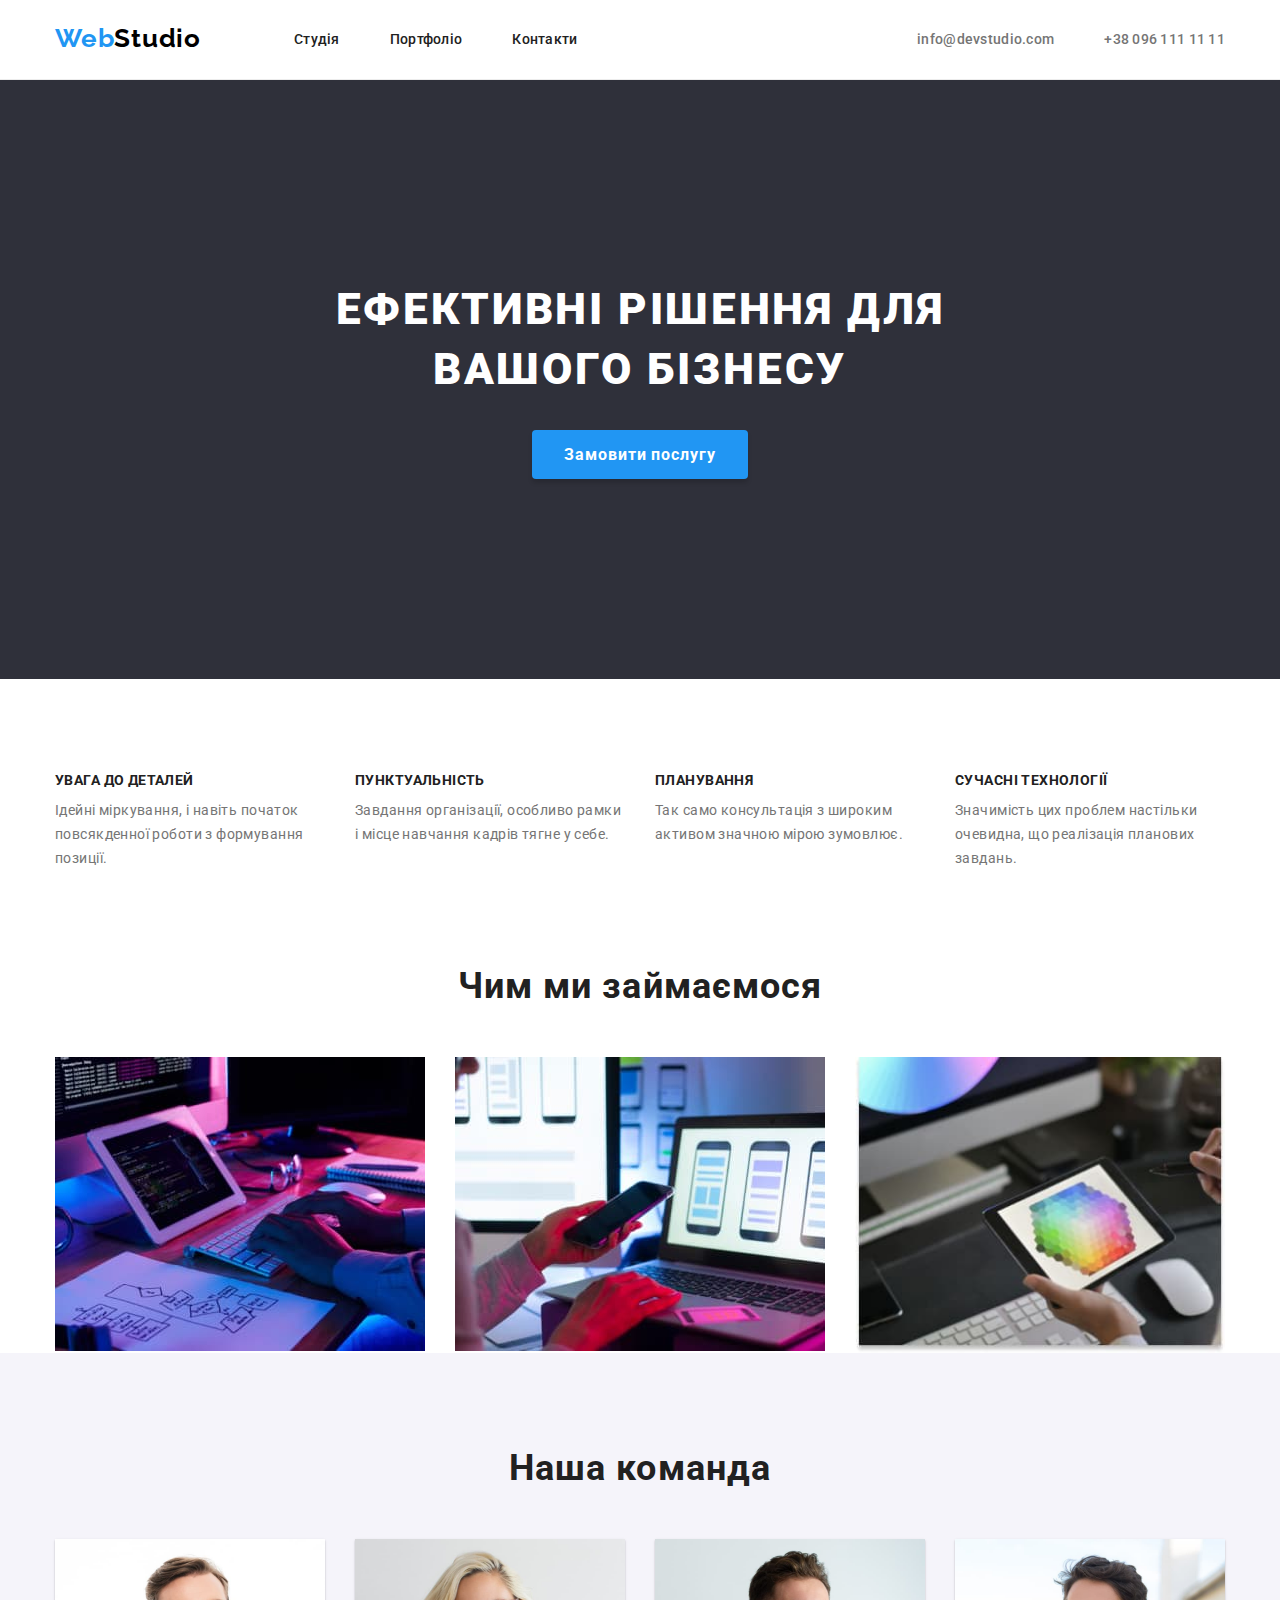
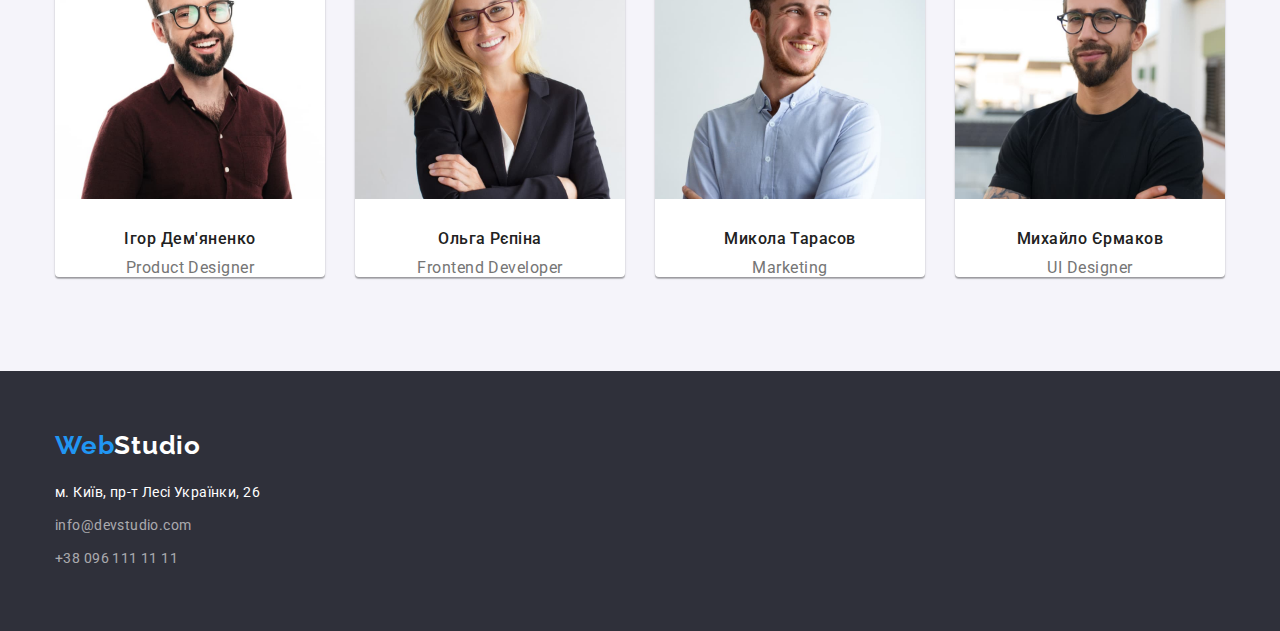
==== index.html @ a836609e "styling, adding shadows, using Flexbox" ====
<!DOCTYPE html>
<html lang="uk">
<head>
    <meta charset="UTF-8">
    <meta http-equiv="X-UA-Compatible" content="IE=edge">
    <meta name="viewport" content="width=device-width, initial-scale=1.0">
    <title>Студія</title> 
    <link rel="preconnect" href="https://fonts.googleapis.com">
    <link rel="preconnect" href="https://fonts.gstatic.com" crossorigin>
    <link href="https://fonts.googleapis.com/css2?family=Raleway:wght@700&family=Roboto:wght@400;500;700;900&display=swap"
        rel="stylesheet">
    <link rel="stylesheet" href="https://cdn.jsdelivr.net/npm/modern-normalize@1.1.0/modern-normalize.min.css">
    <link rel="stylesheet" href="./css/styles.css">

</head>
<body>
    <header class="main-header">
        <div class="container">
            <nav class="nav">           
                <a class="logo-text link" href="./index.html"><span class="logo-text-span">Web</span>Studio</a>
                <ul class="list menu-list1">
                    <li><a class="link menu-link" href="./index.html">Студія</a></li>
                    <li><a class="link menu-link" href="./portfolio.html">Портфоліо</a></li>
                    <li><a class="link menu-link" href="#contacts">Контакти</a></li>
                </ul>

                <ul class="list menu-list2">
                    <li><a class="link link-header" href="mailto:info@devstudio.com" target="_blank">info@devstudio.com</a></li>
                    <li><a class="link link-header" href="tel:+380961111111" target="_blank">+38 096 111 11 11</a></li>
                </ul>
            </nav>   
        </div>
    </header>

    <main>

        <section class="background-section">
            <div class="container">
                <h1 class="text-header">
                    Ефективні рішення для</br> вашого бізнесу
                </h1>
                <button class="btn-studio" type="button">Замовити послугу</button>
            </div>
        </section>

        <section>
            <div class="container section">
                <h2 class="visually-hidden">Наші особливоті</h2>
                <ul class="list peculiarities">
                    <li class="item">
                        <h3 class="text-headline">УВАГА ДО ДЕТАЛЕЙ</h3>
                        <p class="text-description">Ідейні міркування, і навіть початок повсякденної роботи з формування позиції.</p>
                    </li>

                    <li class="item">
                        <h3 class="text-headline">ПУНКТУАЛЬНІСТЬ</h3>
                        <p class="text-description">Завдання організації, особливо рамки і місце навчання кадрів тягне у себе.</p>
                    </li>

                    <li class="item">    
                        <h3 class="text-headline">ПЛАНУВАННЯ</h3>
                        <p class="text-description">Так само консультація з широким активом значною мірою зумовлює.</p>
                    </li>

                    <li class="item">
                        <h3 class="text-headline">СУЧАСНІ ТЕХНОЛОГІЇ</h3>
                        <p class="text-description">Значимість цих проблем настільки очевидна, що реалізація планових завдань.</p>
                    </li>
                </ul>
            </div>
        </section>

        <section>
            <div class="container section">
                <h2 class="text-h">Чим ми займаємося</h2>
                <ul class="list container-list"> 
                    <li><img class="img-what-does" src="./images/img-1.jpg" alt="процес програмування" width="370"></li>
                    <li><img class="img-what-does" src="./images/img-2.jpg" alt="ноутбук та телефон" width="370"></li>
                    <li><img class="img-what-does" src="./images/img-3.jpg" alt="планшет" width="370"></li>
                </ul>
            </div>
        </section>

        <section class="studio-section">
            <div class="container section">
                <h2 class="text-h">Наша команда</h2>
                <ul class="list studio-container">
                    <li class="block-content">
                            <img src="./images/section-team/img-s1.jpg" alt="фото Ігора Дем'яненка" width="270">
                            <h3 class="text-team-name">Ігор Дем'яненко</h3>
                            <p  class="text-profession">Product Designer</p>  
                    </li>

                    <li class="block-content">
                        <img src="./images/section-team/img-s2.jpg" alt="фото Ольги Рєпіний" width="270">
                        <h3 class="text-team-name">Ольга Рєпіна</h3>
                        <p  class="text-profession">Frontend Developer</p>
                    </li>

                    <li class="block-content">
                        <img src="./images/section-team/img-s3.jpg" alt="фото Миколи Тарасова" width="270">
                        <h3 class="text-team-name">Микола Тарасов</h3>
                        <p  class="text-profession">Marketing</p>
                    </li>

                    <li class="block-content">
                        <img src="./images/section-team/img-s4.jpg" alt="фото Михайла Єрмакова" width="270">
                        <h3 class="text-team-name">Михайло Єрмаков</h3>
                        <p  class="text-profession">UI Designer</p>
                    </li>
                </ul>
            </div>
        </section>
    </main>
    
    <footer class="foother">
        <div class="container foother-section">
            <a class="link logo-text" href="./index.html"><span class="logo-text-span">Web</span><span class="logo-text-span-dark">Studio</span></a>
            <address id="contacts">
                <ul class="list foother-list">
                    <li><a class="address-text link" href="https://goo.gl/maps/6DqwWdedDpS3PxJS8" 
                            target="_blank" 
                            rel="noopener noreferrer nofollow">
                            м. Київ, пр-т Лесі Українки, 26
                        </a>
                    </li>
                    <li><a class="link contacts-text" href="mailto:info@devstudio.com" target="_blank">info@devstudio.com</a></li>
                    <li><a class="link contacts-text" href="tel:+380961111111" target="_blank">+38 096 111 11 11</a></li>
                </ul>
            </address>
        </div>
    </footer>

</body>
</html>
---- css/styles.css ----
/* global variables */
:root{
    --barand-color: #2196F3 ;
}

/* normalize */
h1,
h2,
h3,
h4,
p {
    margin-top: 0;
    margin-bottom: 0;
}

ul,
ol {
    margin-top: 0;
    margin-bottom: 0;
    padding-left: 0;
}


.link{
    text-decoration: none;
}

.list{
    list-style: none;
}

img{
    display: block;
    max-width: 100%;
}

button {
    cursor: pointer;
}

body{
    background-color: #fff;
    font-family: 'Roboto', 'Raleway', sans-serif;
    color: #212121;
}

.container {
    width: 1200px;
    margin-left: auto;
    margin-right: auto;
    padding-left: 15px;
    padding-right: 15px;
}

.section {
    padding-top: 94px;
}

/* HEDER */
.nav {
    display: flex;
    align-items: center;
}

.main-header {
    padding-top: 24px;
    padding-bottom: 25px;
    border-bottom: 1px solid #ECECEC;
}

.menu-list1 {
    column-gap: 50px;
    display: flex;
}
.menu-list2 {
    column-gap: 50px;
    display: flex;
    margin-left: auto;
}

.logo-text{
    margin-right: 93px;
    font-family: 'Raleway', sans-serif;
    font-weight: 700;
    font-size: 26px;
    line-height: 1,19;
    letter-spacing: 0.03em;
    color: #000;
}

.logo-text-span{
    color: var(--barand-color);
}

.menu-link{
    font-style: normal;
    font-weight: 500;
    font-size: 14px;
    line-height: 1.14;
    letter-spacing: 0.02em;
    color: #212121;
}

.menu-link:hover,
.menu-link:focus,
.link-header:hover,
.link-header:focus{
    color: var(--barand-color);
}

.link-header{
    font-weight: 500;
    font-size: 14px;
    line-height: 1.14;
    letter-spacing: 0.02em;
    color: #757575;
}



.text-header{
    font-weight: 900;
    font-size: 44px;
    line-height: 1.36;
    text-align: center;
    letter-spacing: 0.06em;
    text-transform: uppercase;
    color: #FFFFFF;
}

.btn-studio{
    margin-top: 30px;
    margin-left: auto;
    margin-right: auto;
    padding: 10px 32px;
    border: transparent;
    font-weight: 700;
    font-size: 16px;
    line-height: 1.87;
    display: flex;
    align-items: center;
    text-align: center;
    letter-spacing: 0.06em;
    color: #FFF;
    background-color: var(--barand-color); 
    box-shadow: 0px 4px 4px rgba(0, 0, 0, 0.15);
    border-radius: 4px;
}

.btn-studio:hover,
.btn-studio:focus{
    background-color: #188CE8;
}

.background-section{
    background-color: #2F303A;
    padding-top: 200px;
    padding-bottom: 200px;
}

 /* peculiarities */

.peculiarities {
    display: flex;
    flex-wrap: wrap;
    column-gap: 30px
  }

.peculiarities > .item {
    flex-basis: calc((100% - 90px) / 4);
}


.text-headline{
    margin-bottom: 10px;
    font-weight: 700;
    font-size: 14px;
    line-height: 1.14;
    letter-spacing: 0.03em;
    text-transform: uppercase;
}

.visually-hidden{
    position: absolute;
    white-space: nowrap;
    width: 1px;
    height: 1px;
    overflow: hidden;
    border: 0;
    padding: 0;
    clip: rect(0 0 0 0);
    clip-path: inset(50%);
    margin: -1px;
}

.text-description{
    font-weight: 400;
    font-size: 14px;
    line-height: 1.71;
    letter-spacing: 0.03em;
    color: #757575;
}

.container-list {
    display: flex;
    flex-wrap: wrap;
    gap: 30px
}

.text-h{
    margin-bottom: 50px;
    font-weight: 700;
    font-size: 36px;
    line-height: 1.17;
    text-align: center;
    letter-spacing: 0.03em;
}

.studio-section{
    padding-bottom: 94px;
    background-color: #F5F4FA;
}

.studio-container {
    display: flex;
    flex-wrap: wrap;
    gap: 30px;
}

.text-team-name{
    margin-top: 30px;
    font-weight: 500;
    font-size: 16px;
    line-height: 1.19;
    text-align: center;
    letter-spacing: 0.03em;
}

.text-profession{
    margin-top: 10px;
    font-weight: 400;
    font-size: 16px;
    line-height: 1.19;
    text-align: center;
    letter-spacing: 0.03em;
    color: #757575;
}


.block-content{
    flex-basis: calc((100% - 90px) / 4);
    background-color: #fff;
    box-shadow: 0px 1px 3px rgba(0, 0, 0, 0.12), 0px 1px 1px rgba(0, 0, 0, 0.14), 0px 2px 1px rgba(0, 0, 0, 0.2);
    border-radius: 0px 0px 4px 4px;
}

.foother{
    background-color: #2F303A;
}

.foother-section {
    padding-top: 60px;
    padding-bottom: 60px;
    display: flex;
    flex-direction: column;
}

.foother-section > .logo-text {
    margin-bottom: 20px;
}

.foother-list {
    display: flex;
    flex-direction: column;
    gap: 9px;
}

.logo-text-span-dark{
    color: #fff;
}

.address-text{
    font-style: normal;
    font-weight: 400;
    font-size: 14px;
    line-height: 1.71;
    letter-spacing: 0.03em;
    color: #FFFFFF;
}

.contacts-text{
    font-style: normal;
    font-weight: 400;
    font-size: 14px;
    line-height: 1.71;
    letter-spacing: 0.03em;
    color: rgba(255, 255, 255, 0.6);
}

.contacts-text:hover,
.contacts-text:focus,
.address-text:hover,
.address-text:focus{
    color: var(--barand-color);
}

.btn{
    padding: 6px 22px;
    border: transparent;
    font-weight: 500;
    font-size: 16px;
    line-height: 1.625;
    text-align: center;
    letter-spacing: 0.03em;
    color: #212121;
    background-color: #F5F4FA; 
    border-radius: 4px;
}

.btn:hover,
.btn:focus{
    color: #fff;
    background-color: var(--barand-color);
    box-shadow: 0px 3px 1px rgba(0, 0, 0, 0.1), 0px 1px 2px rgba(0, 0, 0, 0.08), 0px 2px 2px rgba(0, 0, 0, 0.12);
}

.btn-list {
    display: flex;
    justify-content: center;
    gap: 8px;
}

.btn-container {
    margin-bottom: 50px;
}

.box-content{
    flex-basis: calc((100% - 60px) / 3);
    background-color: #fff;
    /* border: 1px solid #EEEEEE; */
}

.carst-box {
    display: flex;
    flex-wrap: wrap;
    gap: 30px;
}

.h-box{
    margin-bottom: 4px;

    font-weight: 700;
    font-size: 18px;
    line-height: 2;
    letter-spacing: 0.06em;
}

.text-box{
    
    font-weight: 400;
    font-size: 16px;
    line-height: 1.87;
    letter-spacing: 0.03em;
    color: #757575;
}

.section-csrts {
    padding-top: 92px;
    padding-bottom: 96px;
}

.box-content-text {
    padding-top: 20px;
    padding-left: 24px;
    padding-right: 24px;
    padding-bottom: 20px;

    border: 1px solid #EEEEEE;
    border-top: 0;
}
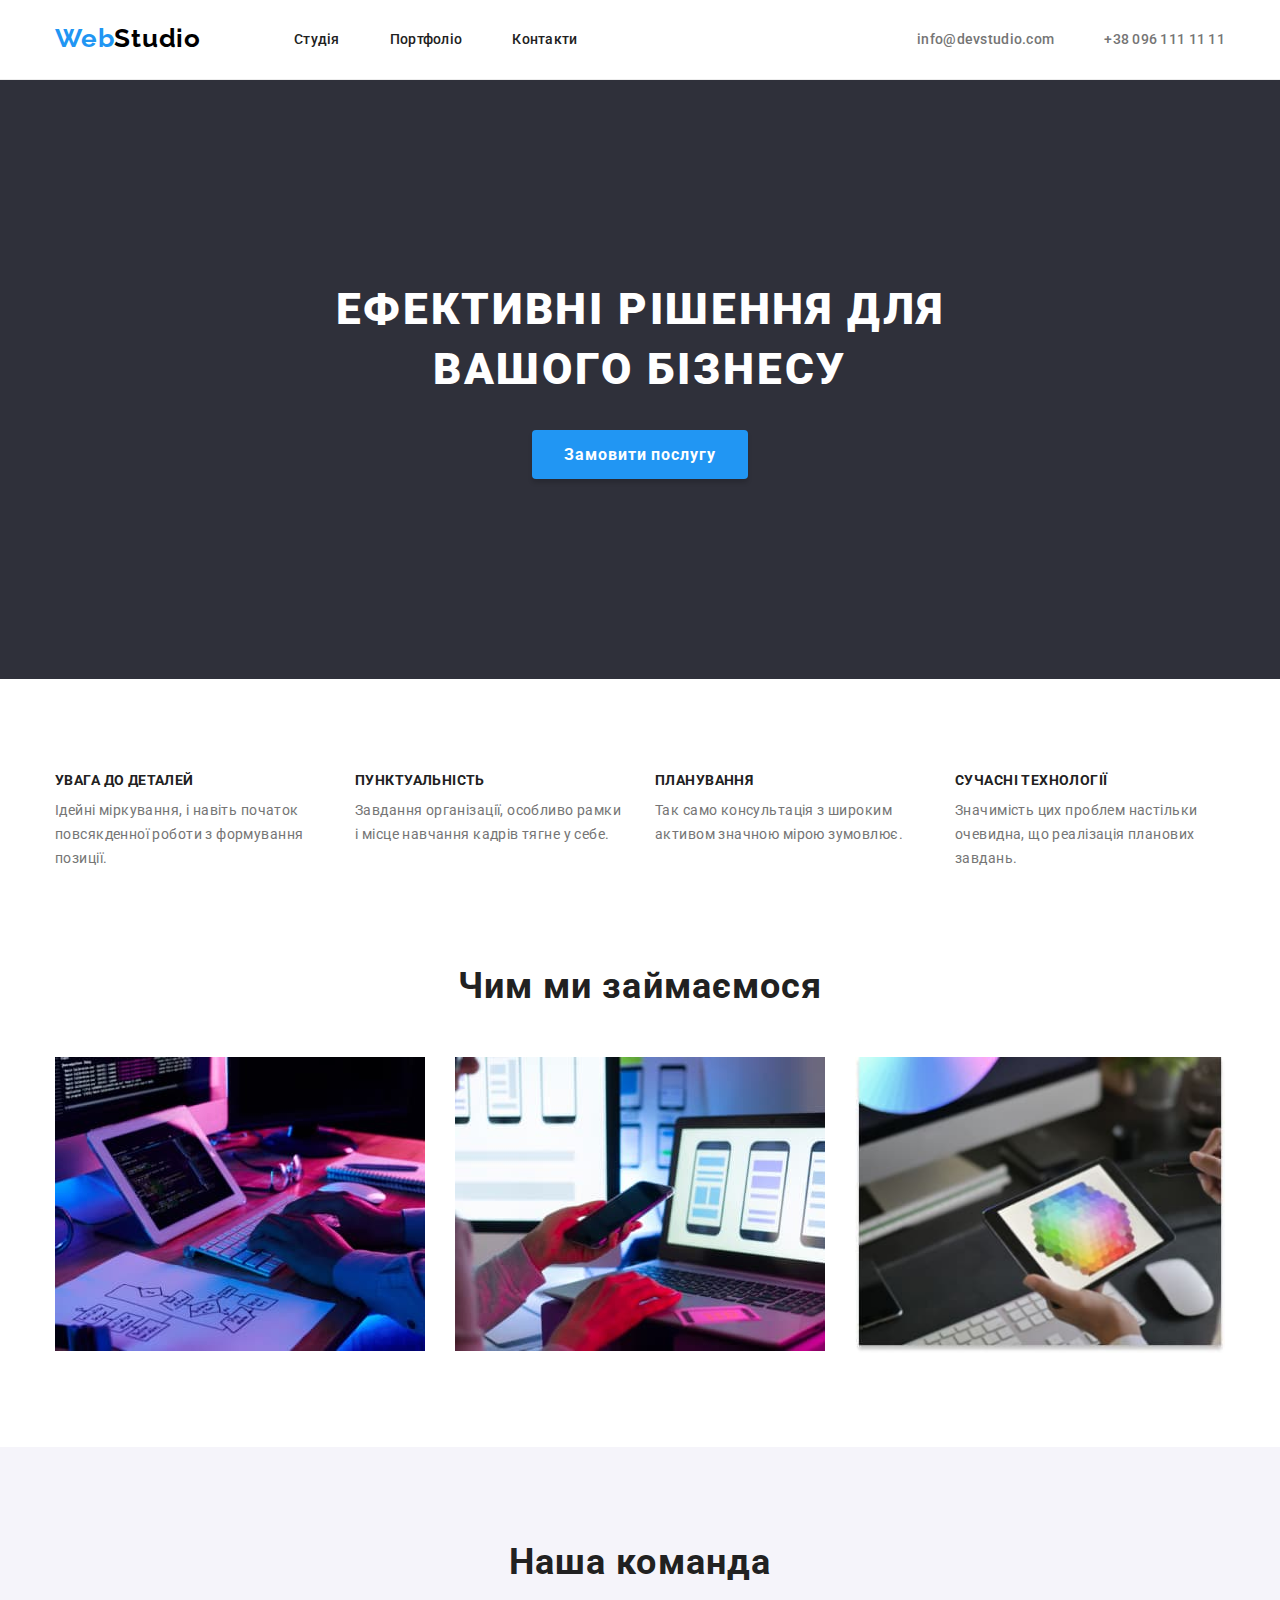
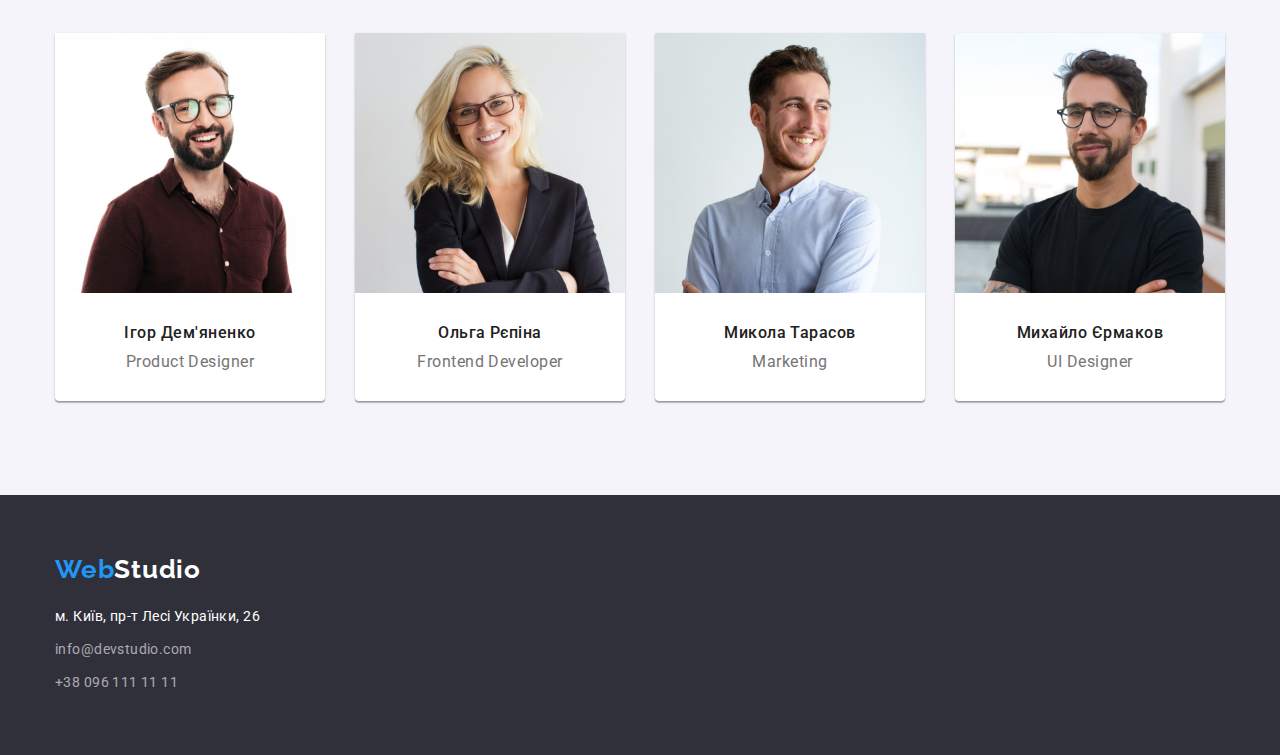
==== commit 7abd130d: "adding padding in sections" ====
--- a/index.html
+++ b/index.html
@@ -15,7 +15,7 @@
 </head>
 <body>
     <header class="main-header">
-        <div class="container">
+        <div class="container navigation">
             <nav class="nav">           
                 <a class="logo-text link" href="./index.html"><span class="logo-text-span">Web</span>Studio</a>
                 <ul class="list menu-list1">
@@ -23,12 +23,13 @@
                     <li><a class="link menu-link" href="./portfolio.html">Портфоліо</a></li>
                     <li><a class="link menu-link" href="#contacts">Контакти</a></li>
                 </ul>
+            </nav>
 
-                <ul class="list menu-list2">
-                    <li><a class="link link-header" href="mailto:info@devstudio.com" target="_blank">info@devstudio.com</a></li>
-                    <li><a class="link link-header" href="tel:+380961111111" target="_blank">+38 096 111 11 11</a></li>
-                </ul>
-            </nav>   
+            <ul class="list menu-list2">
+                <li><a class="link link-header" href="mailto:info@devstudio.com" target="_blank">info@devstudio.com</a></li>
+                <li><a class="link link-header" href="tel:+380961111111" target="_blank">+38 096 111 11 11</a></li>
+            </ul>
+               
         </div>
     </header>
 
@@ -37,14 +38,14 @@
         <section class="background-section">
             <div class="container">
                 <h1 class="text-header">
-                    Ефективні рішення для</br> вашого бізнесу
+                    Ефективні рішення для вашого бізнесу
                 </h1>
                 <button class="btn-studio" type="button">Замовити послугу</button>
             </div>
         </section>
 
-        <section>
-            <div class="container section">
+        <section class="section">
+            <div class="container">
                 <h2 class="visually-hidden">Наші особливоті</h2>
                 <ul class="list peculiarities">
                     <li class="item">
@@ -70,8 +71,8 @@
             </div>
         </section>
 
-        <section>
-            <div class="container section">
+        <section class="section section-3">
+            <div class="container">
                 <h2 class="text-h">Чим ми займаємося</h2>
                 <ul class="list container-list"> 
                     <li><img class="img-what-does" src="./images/img-1.jpg" alt="процес програмування" width="370"></li>
@@ -81,8 +82,8 @@
             </div>
         </section>
 
-        <section class="studio-section">
-            <div class="container section">
+        <section class="studio-section section">
+            <div class="container">
                 <h2 class="text-h">Наша команда</h2>
                 <ul class="list studio-container">
                     <li class="block-content">
--- a/css/styles.css
+++ b/css/styles.css
@@ -32,6 +32,7 @@
 img{
     display: block;
     max-width: 100%;
+    height: auto;
 }
 
 button {
@@ -62,6 +63,11 @@
     align-items: center;
 }
 
+.navigation {
+    display: flex;
+    align-items: center;
+}
+
 .main-header {
     padding-top: 24px;
     padding-bottom: 25px;
@@ -73,8 +79,8 @@
     display: flex;
 }
 .menu-list2 {
+    display: flex;
     column-gap: 50px;
-    display: flex;
     margin-left: auto;
 }
 
@@ -119,6 +125,10 @@
 
 
 .text-header{
+    margin-bottom: 30px;
+    margin-left: auto;
+    margin-right: auto;
+    width: 696px;
     font-weight: 900;
     font-size: 44px;
     line-height: 1.36;
@@ -129,7 +139,6 @@
 }
 
 .btn-studio{
-    margin-top: 30px;
     margin-left: auto;
     margin-right: auto;
     padding: 10px 32px;
@@ -207,6 +216,10 @@
     gap: 30px
 }
 
+.section-3 {
+    padding-bottom: 94px;
+}
+
 .text-h{
     margin-bottom: 50px;
     font-weight: 700;
@@ -228,7 +241,8 @@
 }
 
 .text-team-name{
-    margin-top: 30px;
+    padding-top: 30px;
+    margin-bottom: 10px;
     font-weight: 500;
     font-size: 16px;
     line-height: 1.19;
@@ -237,7 +251,7 @@
 }
 
 .text-profession{
-    margin-top: 10px;
+    padding-bottom: 30px;
     font-weight: 400;
     font-size: 16px;
     line-height: 1.19;
@@ -256,11 +270,11 @@
 
 .foother{
     background-color: #2F303A;
-}
-
-.foother-section {
     padding-top: 60px;
     padding-bottom: 60px;
+}
+
+.foother-section {
     display: flex;
     flex-direction: column;
 }
@@ -328,9 +342,6 @@
     display: flex;
     justify-content: center;
     gap: 8px;
-}
-
-.btn-container {
     margin-bottom: 50px;
 }
 
